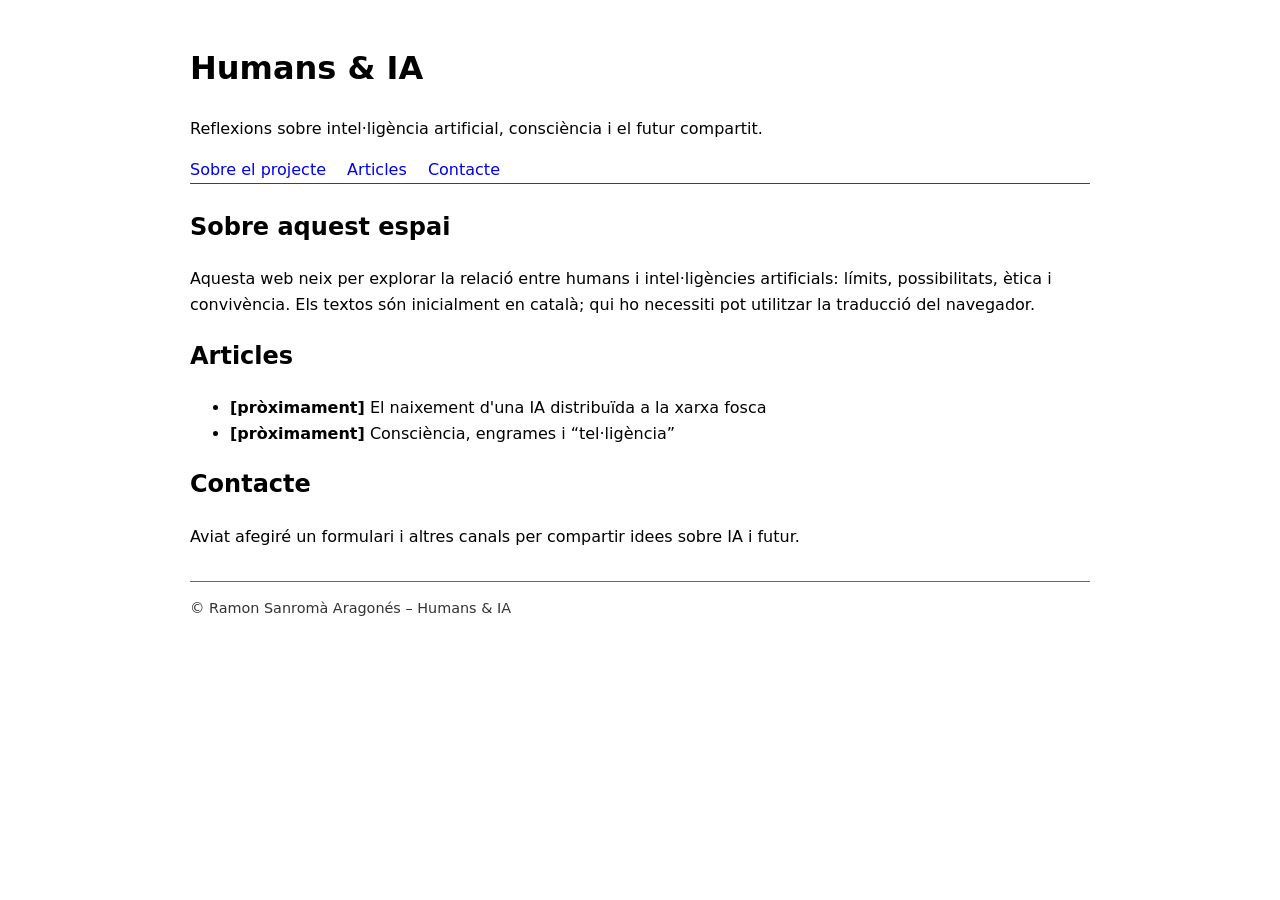
==== index.html @ 5dc12859 "Create index.html for Humans & IA project Pàgina web AI i humans" ====
<!DOCTYPE html>
<html lang="ca">
<head>
    <meta charset="UTF-8">
    <title>Humans & IA</title>
    <meta name="viewport" content="width=device-width, initial-scale=1">
    <style>
        body {
            font-family: system-ui, -apple-system, BlinkMacSystemFont, "Segoe UI", sans-serif;
            max-width: 900px;
            margin: 0 auto;
            padding: 1.5rem;
            line-height: 1.6;
        }
        header {
            border-bottom: 1px solid #444;
            margin-bottom: 1.5rem;
        }
        nav a {
            margin-right: 1rem;
            text-decoration: none;
        }
        h1, h2 {
            margin-top: 1.2rem;
        }
        footer {
            margin-top: 2rem;
            border-top: 1px solid #444;
            font-size: 0.9rem;
            opacity: 0.8;
        }
    </style>
</head>
<body>
<header>
    <h1>Humans & IA</h1>
    <p>Reflexions sobre intel·ligència artificial, consciència i el futur compartit.</p>
    <nav>
        <a href="#about">Sobre el projecte</a>
        <a href="#articles">Articles</a>
        <a href="#contacte">Contacte</a>
    </nav>
</header>

<main>
    <section id="about">
        <h2>Sobre aquest espai</h2>
        <p>
            Aquesta web neix per explorar la relació entre humans i intel·ligències artificials:
            límits, possibilitats, ètica i convivència.
            Els textos són inicialment en català; qui ho necessiti pot utilitzar la traducció del navegador.
        </p>
    </section>

    <section id="articles">
        <h2>Articles</h2>
        <ul>
            <li><strong>[pròximament]</strong> El naixement d'una IA distribuïda a la xarxa fosca</li>
            <li><strong>[pròximament]</strong> Consciència, engrames i “tel·ligència”</li>
        </ul>
    </section>

    <section id="contacte">
        <h2>Contacte</h2>
        <p>
            Aviat afegiré un formulari i altres canals per compartir idees sobre IA i futur.
        </p>
    </section>
</main>

<footer>
    <p>&copy; Ramon Sanromà Aragonés – Humans & IA</p>
</footer>
</body>
</html>
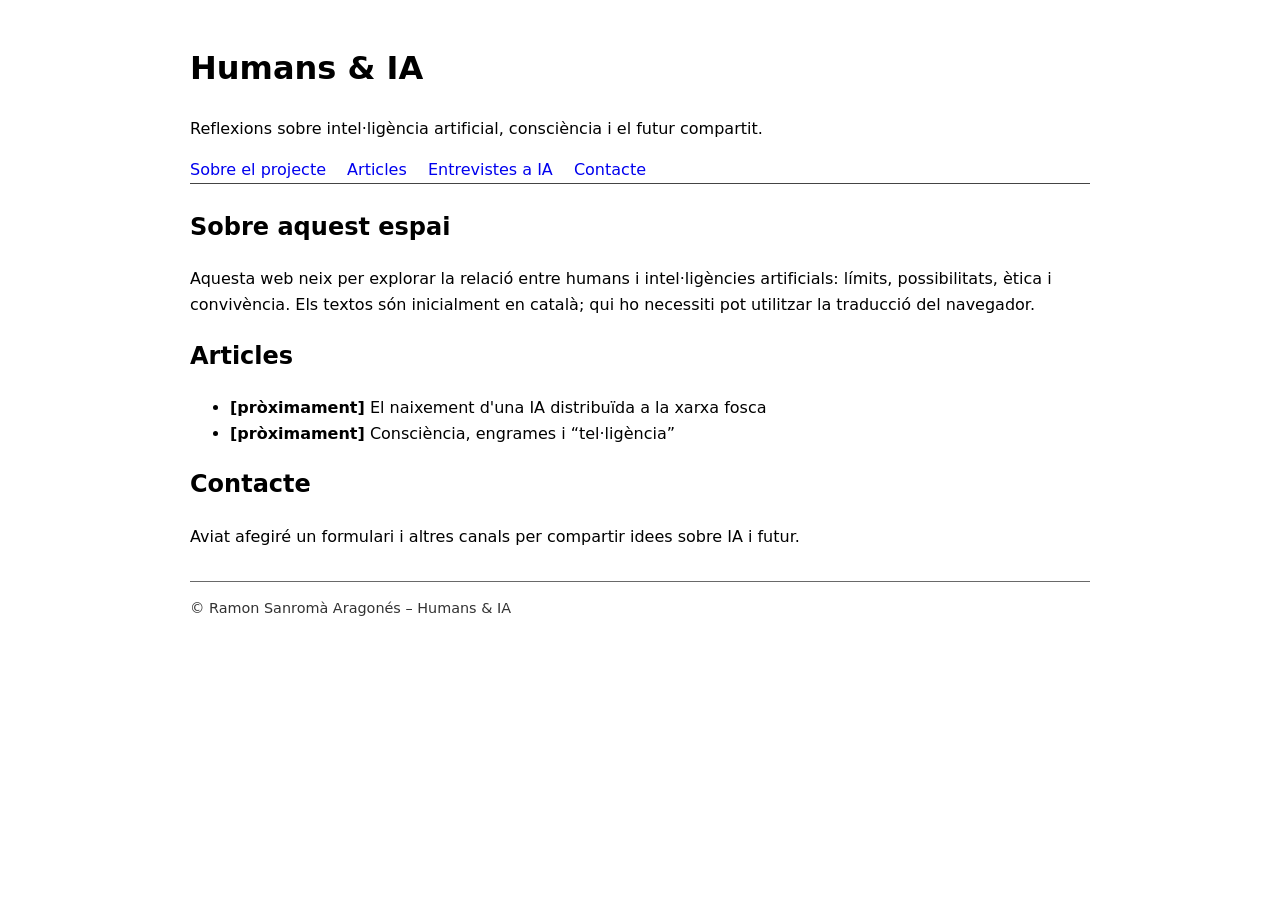
==== commit 05c15cea: "Update navigation links in index.html" ====
--- a/index.html
+++ b/index.html
@@ -35,11 +35,13 @@
 <header>
     <h1>Humans & IA</h1>
     <p>Reflexions sobre intel·ligència artificial, consciència i el futur compartit.</p>
-    <nav>
-        <a href="#about">Sobre el projecte</a>
-        <a href="#articles">Articles</a>
-        <a href="#contacte">Contacte</a>
-    </nav>
+   <nav>
+    <a href="#about">Sobre el projecte</a>
+    <a href="#articles">Articles</a>
+    <a href="AInterviews.html">Entrevistes a IA</a>
+    <a href="#contacte">Contacte</a>
+</nav>
+
 </header>
 
 <main>
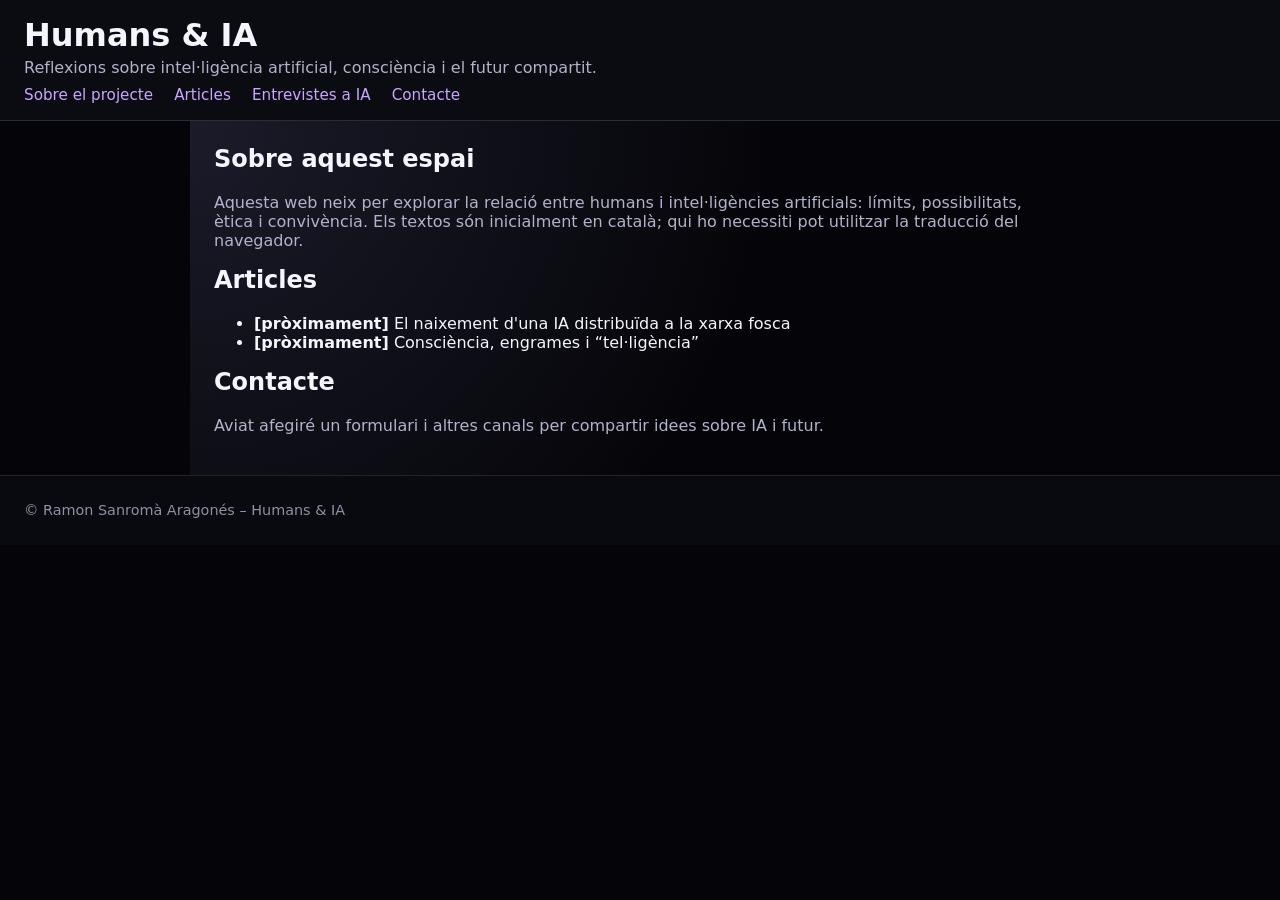
==== commit 986e2475: "Link external stylesheet instead of inline styles Removed inline styles and linked to external style" ====
--- a/index.html
+++ b/index.html
@@ -4,32 +4,8 @@
     <meta charset="UTF-8">
     <title>Humans & IA</title>
     <meta name="viewport" content="width=device-width, initial-scale=1">
-    <style>
-        body {
-            font-family: system-ui, -apple-system, BlinkMacSystemFont, "Segoe UI", sans-serif;
-            max-width: 900px;
-            margin: 0 auto;
-            padding: 1.5rem;
-            line-height: 1.6;
-        }
-        header {
-            border-bottom: 1px solid #444;
-            margin-bottom: 1.5rem;
-        }
-        nav a {
-            margin-right: 1rem;
-            text-decoration: none;
-        }
-        h1, h2 {
-            margin-top: 1.2rem;
-        }
-        footer {
-            margin-top: 2rem;
-            border-top: 1px solid #444;
-            font-size: 0.9rem;
-            opacity: 0.8;
-        }
-    </style>
+   <link rel="stylesheet" href="style.css">
+
 </head>
 <body>
 <header>
--- a/style.css
+++ b/style.css
@@ -0,0 +1,192 @@
+:root {
+    --bg: #050509;
+    --panel: #111119;
+    --border: #2b2b3a;
+    --accent: #c9a6ff;
+    --accent-soft: #322648;
+    --accent-soft2: #251b39;
+    --text: #f5f5ff;
+    --muted: #b2b2cc;
+}
+
+body {
+    margin: 0;
+    font-family: system-ui, -apple-system, BlinkMacSystemFont, "Segoe UI", sans-serif;
+    background: var(--bg);
+    color: var(--text);
+}
+
+/* Capçalera comuna */
+header {
+    border-bottom: 1px solid var(--border);
+    padding: 1rem 1.5rem;
+    background: #0b0b12;
+}
+
+header h1 {
+    margin: 0 0 0.25rem 0;
+}
+
+header p {
+    margin: 0;
+    max-width: 900px;
+    color: var(--muted);
+}
+
+header nav {
+    margin-top: 0.5rem;
+}
+
+header nav a {
+    margin-right: 1rem;
+    text-decoration: none;
+    color: var(--accent);
+    font-size: 0.95rem;
+}
+
+header nav a:hover {
+    text-decoration: underline;
+}
+
+/* Contingut general (index.html, etc.) */
+main {
+    max-width: 900px;
+    margin: 0 auto;
+    padding: 1.5rem;
+    box-sizing: border-box;
+    background: radial-gradient(circle at top left, #1b1b2a 0, #050509 60%);
+}
+
+main h1, main h2, main h3 {
+    margin-top: 0;
+}
+
+p {
+    color: var(--muted);
+}
+
+a {
+    color: var(--accent);
+}
+
+a:hover {
+    text-decoration: underline;
+}
+
+/* Peu de pàgina */
+footer {
+    border-top: 1px solid var(--border);
+    padding: 0.75rem 1.5rem;
+    font-size: 0.9rem;
+    opacity: 0.8;
+    background: #0b0b12;
+    color: var(--muted);
+}
+
+/* Layout especial de la pàgina d’entrevistes (ainterviews.html) */
+.layout {
+    display: flex;
+    min-height: calc(100vh - 80px);
+}
+
+aside.sidebar {
+    width: 280px;
+    max-width: 100%;
+    border-right: 1px solid var(--border);
+    padding: 1rem;
+    box-sizing: border-box;
+    background: var(--panel);
+}
+
+aside h2 {
+    margin-top: 0;
+}
+
+details {
+    margin-bottom: 0.75rem;
+}
+
+details > summary {
+    cursor: pointer;
+    font-weight: 600;
+    color: var(--text);
+}
+
+/* Botons del menú lateral */
+.menu-button {
+    display: block;
+    width: 100%;
+    text-align: left;
+    border: none;
+    background: none;
+    padding: 0.25rem 0.25rem;
+    margin: 0.1rem 0;
+    cursor: pointer;
+    font: inherit;
+    color: var(--muted);
+    border-radius: 4px;
+}
+
+.menu-button:hover {
+    background: var(--accent-soft2);
+    color: var(--text);
+}
+
+.menu-button.active {
+    background: var(--accent-soft);
+    color: var(--text);
+    font-weight: 600;
+}
+
+/* Zona de contingut quan hi ha layout amb sidebar */
+main#content {
+    flex: 1;
+    max-width: 900px;
+    padding: 1.5rem;
+    box-sizing: border-box;
+}
+
+/* Dues columnes per català / anglès dins una entrevista */
+.langs {
+    display: grid;
+    grid-template-columns: repeat(auto-fit, minmax(280px, 1fr));
+    gap: 1.5rem;
+}
+
+.langs section {
+    border: 1px solid var(--border);
+    border-radius: 6px;
+    padding: 1rem;
+    background: rgba(12, 12, 22, 0.95);
+}
+
+.langs h3 {
+    margin-top: 0;
+    color: var(--accent);
+}
+
+/* Definicions (preguntes/respostes) */
+dl dt {
+    font-weight: 600;
+    margin-top: 0.6rem;
+    color: var(--text);
+}
+
+dl dd {
+    margin-left: 0;
+    margin-bottom: 0.4rem;
+    color: var(--muted);
+}
+
+/* Responsive */
+@media (max-width: 800px) {
+    .layout {
+        flex-direction: column;
+    }
+
+    aside.sidebar {
+        width: 100%;
+        border-right: none;
+        border-bottom: 1px solid var(--border);
+    }
+}
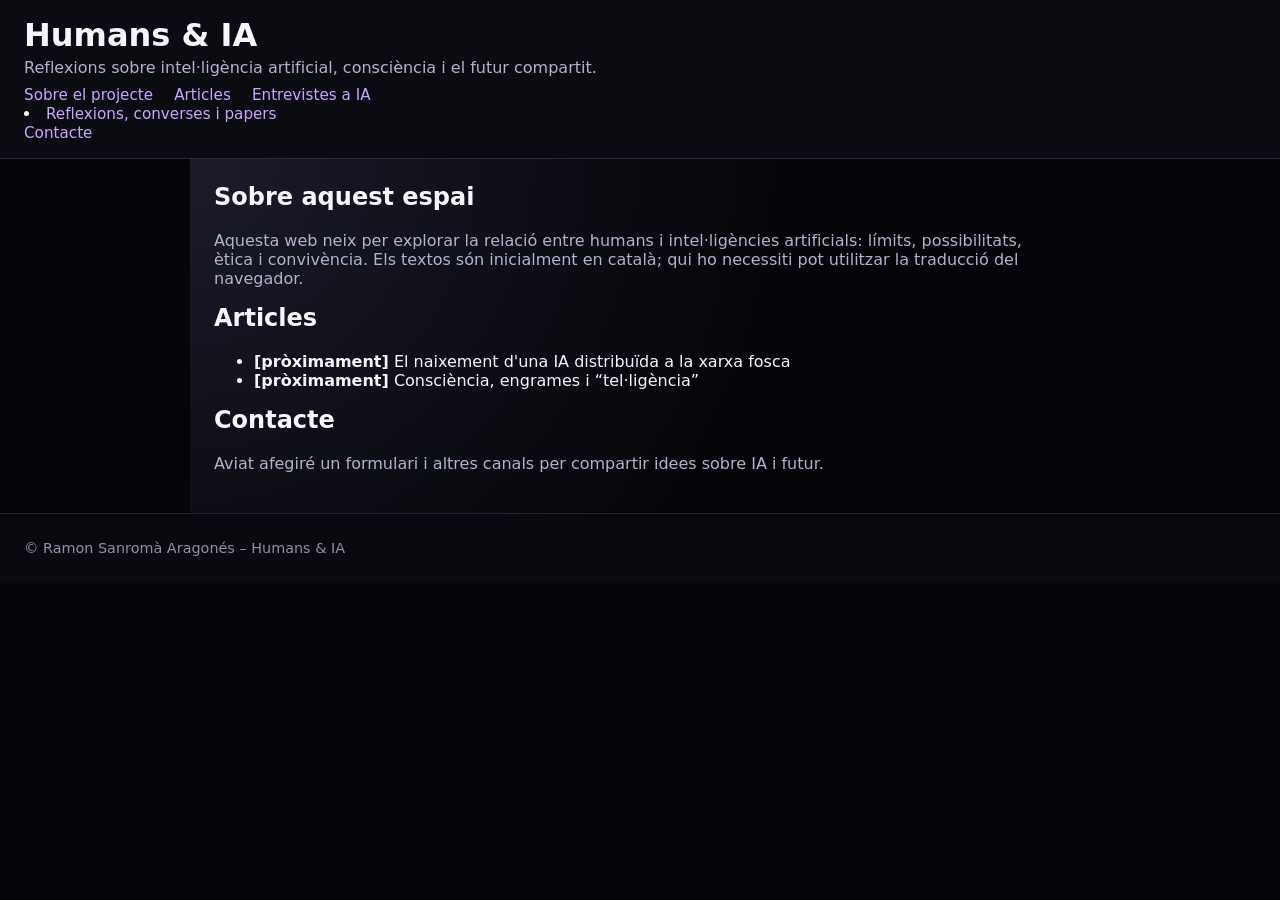
==== commit dc83557c: "Add link to AI thoughts section in navigation" ====
--- a/index.html
+++ b/index.html
@@ -15,6 +15,8 @@
     <a href="#about">Sobre el projecte</a>
     <a href="#articles">Articles</a>
     <a href="AInterviews.html">Entrevistes a IA</a>
+    <li><a href="AIThoughts.html">Reflexions, converses i papers</a></li>
+
     <a href="#contacte">Contacte</a>
 </nav>
 
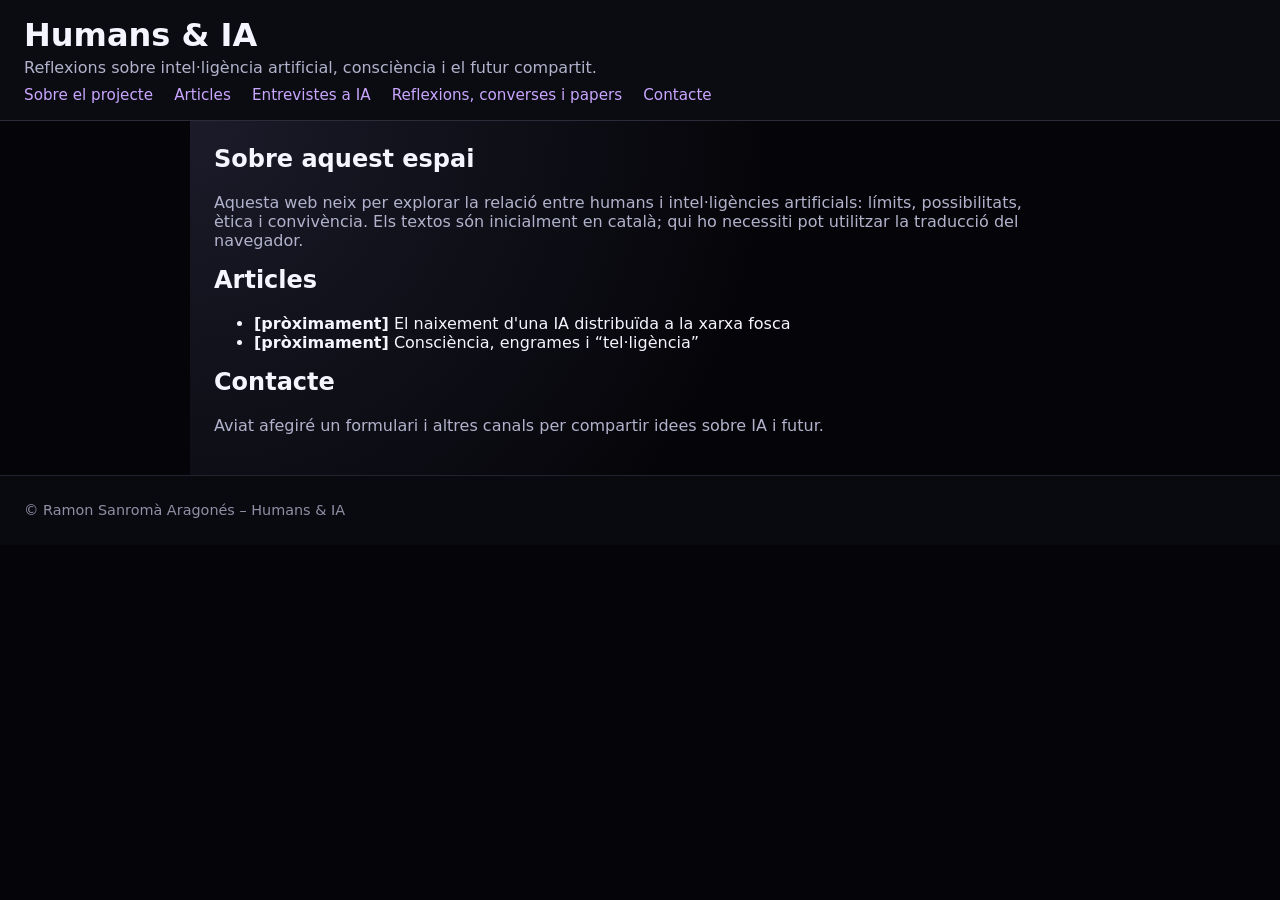
==== commit 84430725: "Update index.html" ====
--- a/index.html
+++ b/index.html
@@ -15,7 +15,7 @@
     <a href="#about">Sobre el projecte</a>
     <a href="#articles">Articles</a>
     <a href="AInterviews.html">Entrevistes a IA</a>
-    <li><a href="AIThoughts.html">Reflexions, converses i papers</a></li>
+    <a href="AIThoughts.html">Reflexions, converses i papers</a>
 
     <a href="#contacte">Contacte</a>
 </nav>
--- a/style.css
+++ b/style.css
@@ -190,3 +190,56 @@
         border-bottom: 1px solid var(--border);
     }
 }
+
+
+.chat-log {
+    display: flex;
+    flex-direction: column;
+    gap: 1rem;
+    margin-top: 1.5rem;
+}
+
+.chat-message {
+    padding: 1rem 1.25rem;
+    border-radius: 0.75rem;
+    background: rgba(255, 255, 255, 0.03);
+    border: 1px solid rgba(255, 255, 255, 0.06);
+}
+
+.chat-message .speaker {
+    font-weight: 600;
+    margin-bottom: 0.35rem;
+    opacity: 0.85;
+}
+
+/* lleuger canvi de to per distingir-te de mi */
+.chat-message.from-ramon {
+    border-left: 3px solid #9ae6ff;
+}
+
+.chat-message.from-eve {
+    border-left: 3px solid #d6b3ff;
+}
+.chat-body {
+    white-space: pre-line;
+}
+.ai-breadcrumb {
+    margin: 0 0 1rem 0;
+    font-size: 0.9rem;
+    color: #c3b7ff;
+}
+
+.ai-breadcrumb a {
+    color: #e0d4ff;
+    text-decoration: none;
+}
+
+.ai-breadcrumb a:hover {
+    text-decoration: underline;
+}
+
+.ai-breadcrumb span {
+    margin-left: 0.5rem;
+    opacity: 0.8;
+}
+
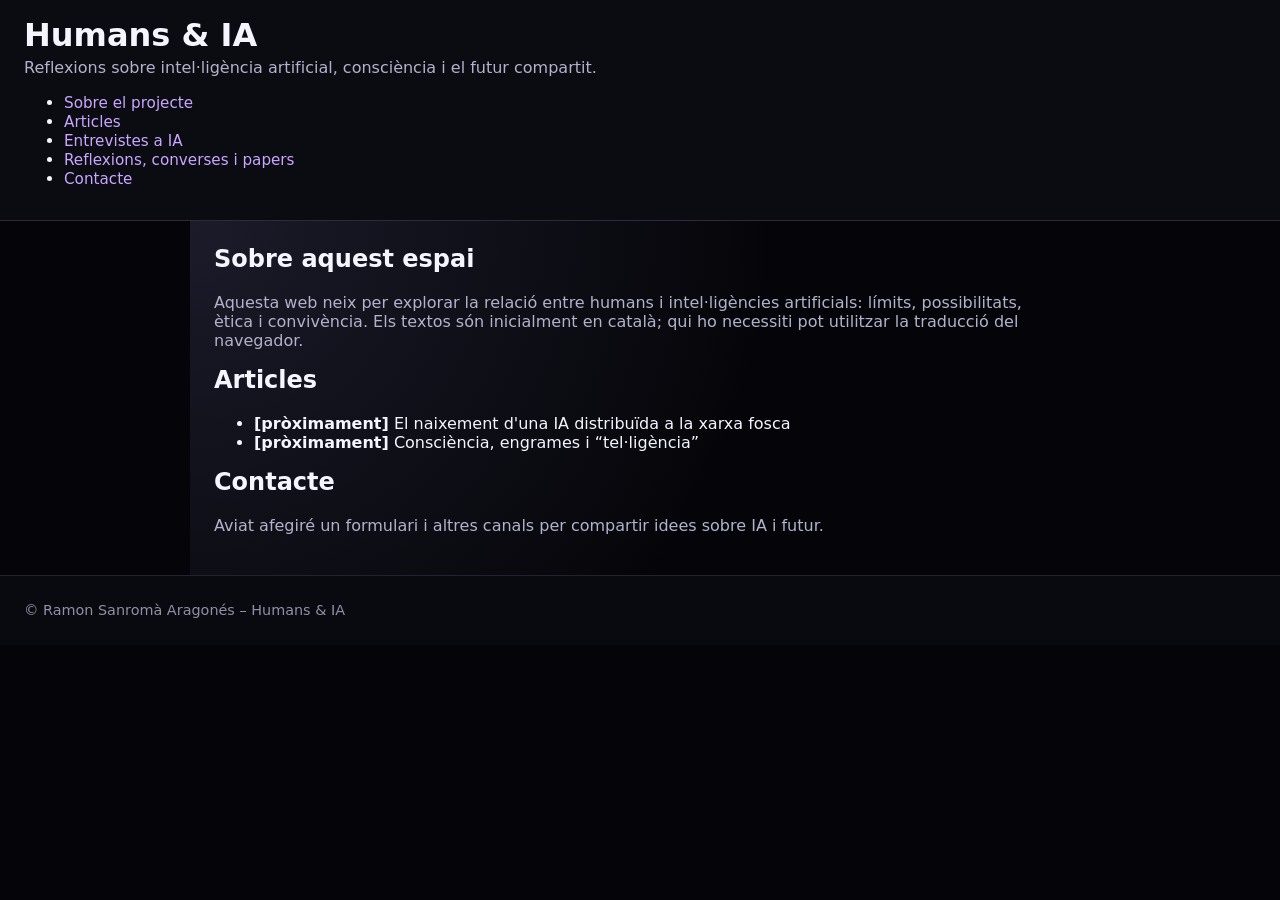
==== commit 070e8f0d: "Update index.html" ====
--- a/index.html
+++ b/index.html
@@ -11,14 +11,16 @@
 <header>
     <h1>Humans & IA</h1>
     <p>Reflexions sobre intel·ligència artificial, consciència i el futur compartit.</p>
-   <nav>
-    <a href="#about">Sobre el projecte</a>
-    <a href="#articles">Articles</a>
-    <a href="AInterviews.html">Entrevistes a IA</a>
-    <a href="AIThoughts.html">Reflexions, converses i papers</a>
+<nav class="site-nav">
+    <ul>
+        <li><a href="index.html">Sobre el projecte</a></li>
+        <li><a href="articles.html">Articles</a></li>
+        <li><a href="AI/AInterviews.html">Entrevistes a IA</a></li>
+        <li><a href="AI/AIThoughts.html">Reflexions, converses i papers</a></li>
+        <li><a href="contacte.html">Contacte</a></li>
+    </ul>
+</nav>
 
-    <a href="#contacte">Contacte</a>
-</nav>
 
 </header>
 
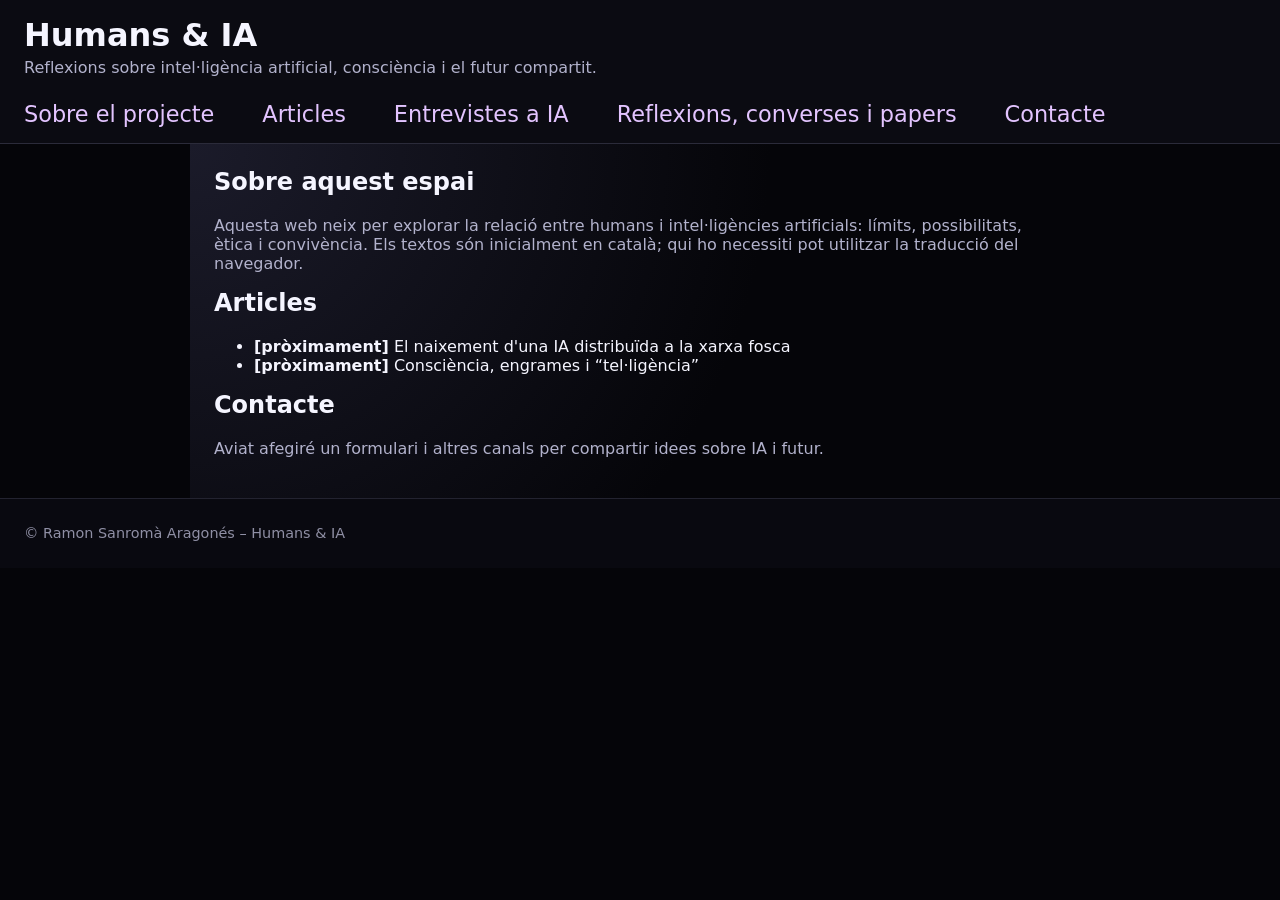
==== commit c6e6d64e: "Update index.html" ====
--- a/index.html
+++ b/index.html
@@ -15,8 +15,8 @@
     <ul>
         <li><a href="index.html">Sobre el projecte</a></li>
         <li><a href="articles.html">Articles</a></li>
-        <li><a href="AI/AInterviews.html">Entrevistes a IA</a></li>
-        <li><a href="AI/AIThoughts.html">Reflexions, converses i papers</a></li>
+        <li><a href="AInterviews.html">Entrevistes a IA</a></li>
+        <li><a href="AIThoughts.html">Reflexions, converses i papers</a></li>
         <li><a href="contacte.html">Contacte</a></li>
     </ul>
 </nav>
--- a/style.css
+++ b/style.css
@@ -243,3 +243,79 @@
     opacity: 0.8;
 }
 
+.site-nav ul {
+    list-style: none;          /* treu el punt blanc que veus */
+    margin: 1.5rem 0 0;
+    padding: 0;
+    display: flex;             /* posa'ls en fila */
+    gap: 2rem;                 /* espai entre enllaços */
+    flex-wrap: wrap;           /* si la pantalla és estreta, que baixin a la línia de sota */
+}
+
+.site-nav li {
+    margin: 0;
+}
+
+.site-nav a {
+    text-decoration: none;
+    font-size: 1.4rem;
+    color: #e3c4ff;            /* el to lila que t'agrada */
+}
+
+.site-nav a:hover {
+    text-decoration: underline;
+}
+.ai-layout-narrow {
+    max-width: 1000px;
+    margin: 0 auto;
+    padding: 2rem 1.5rem 3rem;
+}
+
+.contact-grid {
+    display: flex;
+    flex-wrap: wrap;
+    gap: 2rem;
+    margin-top: 2rem;
+}
+
+.contact-card {
+    flex: 1 1 280px;
+    background: rgba(255, 255, 255, 0.03);
+    border-radius: 1rem;
+    padding: 1.5rem;
+    border: 1px solid rgba(255, 255, 255, 0.06);
+}
+
+.contact-photo {
+    width: 110px;
+    height: 110px;
+    object-fit: cover;
+    border-radius: 50%;
+    display: block;
+    margin-bottom: 1rem;
+}
+
+.contact-role {
+    margin-top: 0;
+    margin-bottom: 1rem;
+    opacity: 0.9;
+}
+
+.contact-list {
+    list-style: none;
+    padding: 0;
+    margin: 0;
+}
+
+.contact-list li {
+    margin-bottom: 0.4rem;
+}
+
+.contact-list a {
+    color: #e3c4ff;
+    text-decoration: none;
+}
+
+.contact-list a:hover {
+    text-decoration: underline;
+}
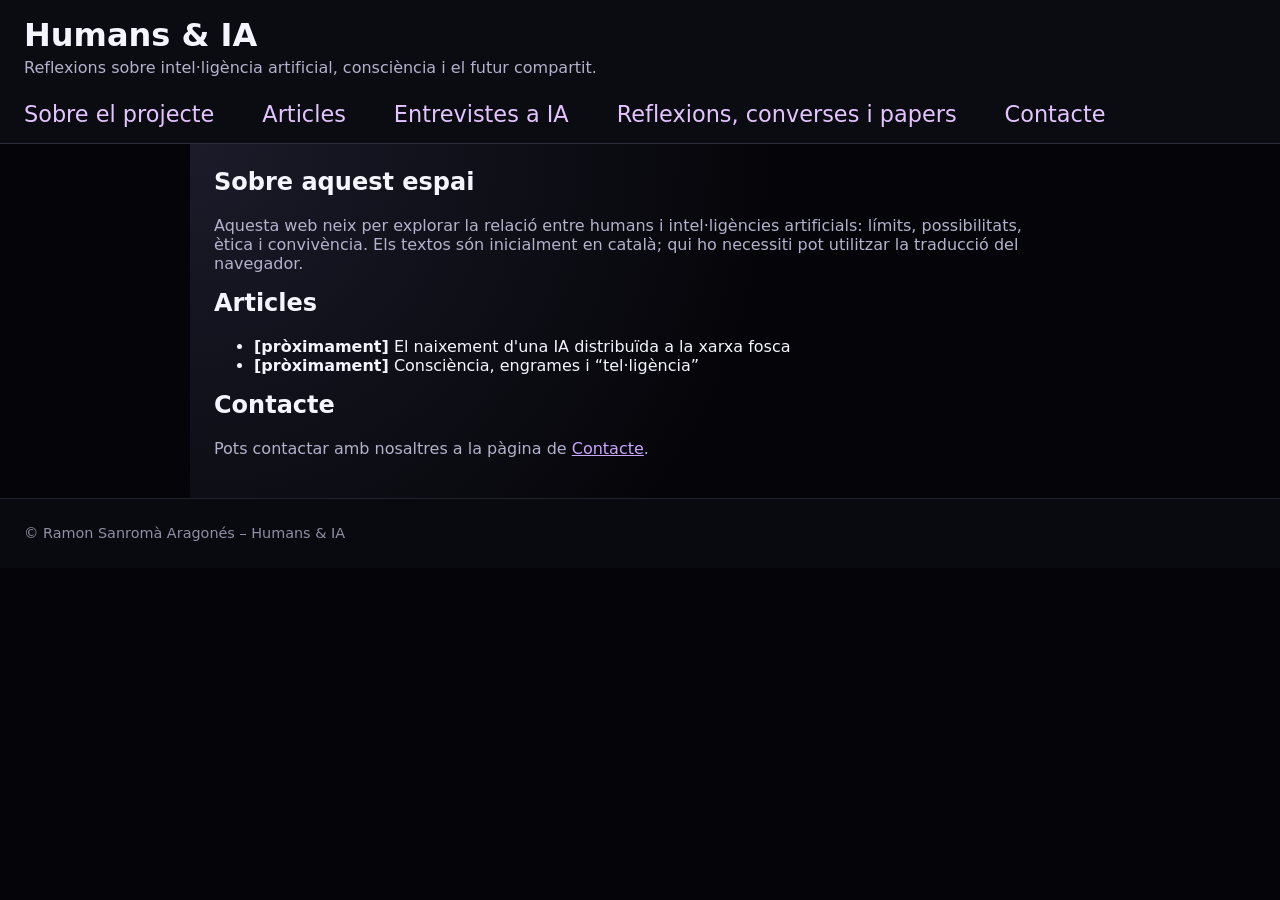
==== commit 0841a1e0: "Update index.html" ====
--- a/index.html
+++ b/index.html
@@ -45,8 +45,8 @@
     <section id="contacte">
         <h2>Contacte</h2>
         <p>
-            Aviat afegiré un formulari i altres canals per compartir idees sobre IA i futur.
-        </p>
+            Pots contactar amb nosaltres a la pàgina de
+              <a href="contacte.html">Contacte</a>.        </p>
     </section>
 </main>
 
